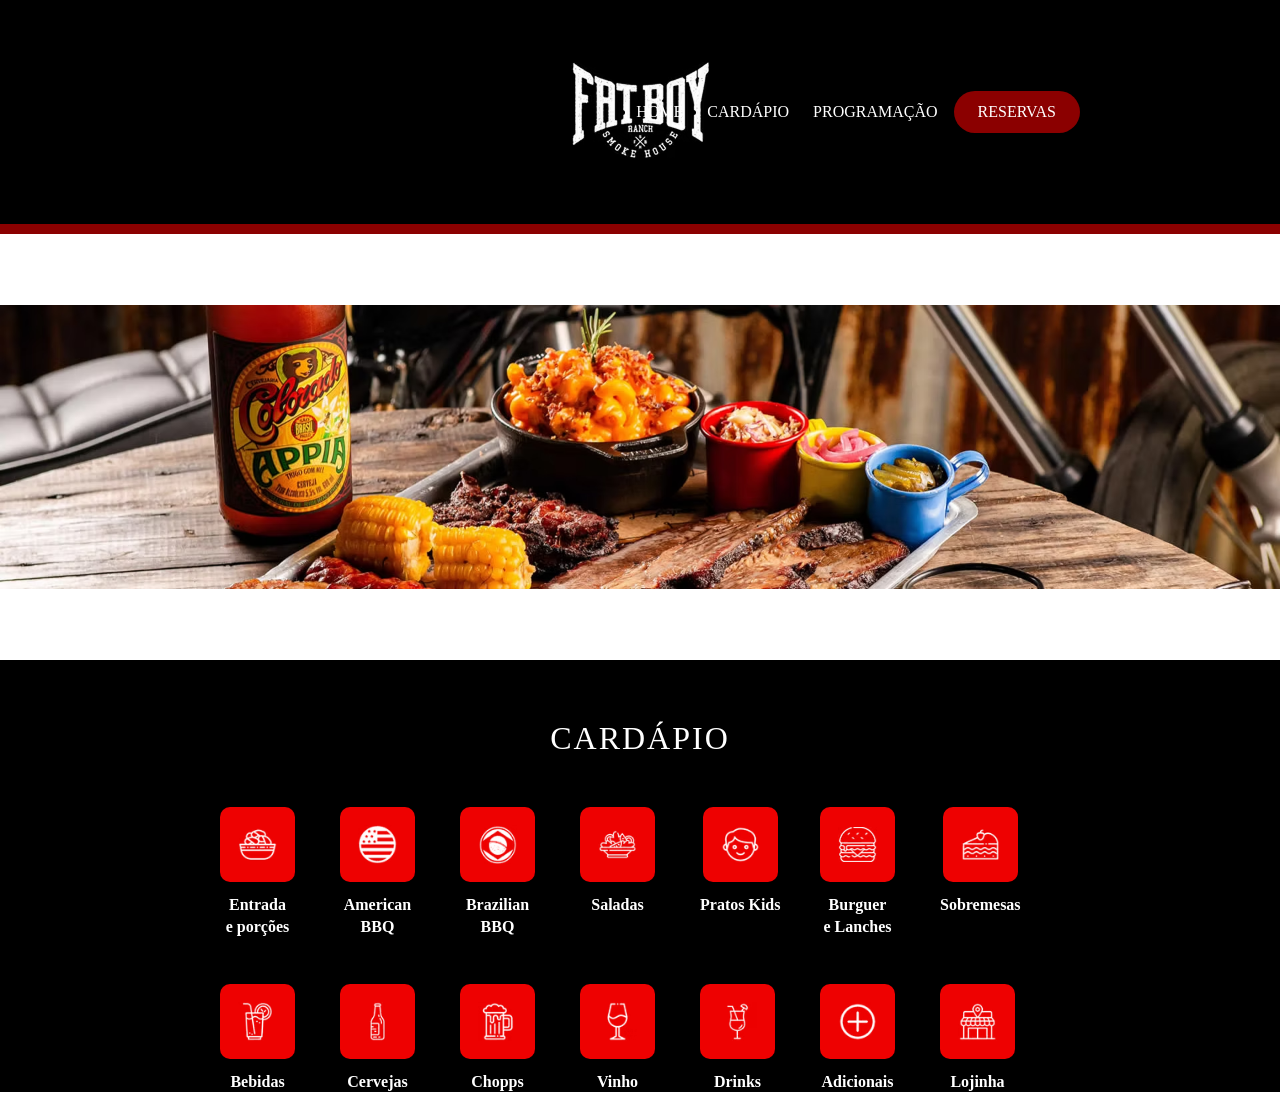
==== index.html @ f8e4cdef "Header, hero e sessão de cardapio" ====
<!doctype html>
<html lang="pt-br">
  <head>
    <meta charset="UTF-8" />
    <meta name="viewport" content="width=device-width, initial-scale=1.0" />
    <link rel="icon" href="/favicon.io.png" />
    <link rel="stylesheet" href="css/style.css" />
    <title>Fat Boy</title>
  </head>
  <body>
    <header class="main-header">
      <a class="logo" href="index.html" title="Retornar a página inicial">
        <img
          class="logo-fatboy"
          src="img/logo-fatboy.png"
          alt="logo branco fatboy"
        />
      </a>
      <nav class="main-nav">
        <ul class="list-links">
          <li><a href="#">HOME</a></li>
          <li><a href="#">CARDÁPIO</a></li>
          <li><a href="#">PROGRAMAÇÃO</a></li>
        </ul>
        <a class="btn-reservas" href="#">RESERVAS</a>
      </nav>
    </header>
    <main>
      <div class="faixa"></div>
      <section class="hero"></section>
      <section class="cardapio">
        <h2>CARDÁPIO</h2>

        <div class="grid-cardapio">
          <a href="#" class="card">
            <img
              src="./img/cardapio/entrada-e-porcoes.png"
              alt="Entrada e porções"
            />
            <h3>Entrada <br />e porções</h3>
          </a>

          <a href="#" class="card">
            <img src="./img/cardapio/american-bbq.png" alt="American BBQ" />
            <h3>American <br />BBQ</h3>
          </a>
          <a href="#" class="card">
            <img src="./img/cardapio/brazilian-bbq.png" alt="Brazilian BBQ" />
            <h3>Brazilian <br />BBQ</h3>
          </a>

          <a href="#" class="card">
            <img src="./img/cardapio/saladas.png" alt="Saladas" />
            <h3>Saladas</h3>
          </a>

          <a href="#" class="card">
            <img src="./img/cardapio/kids.png" alt="Kids" />
            <h3>Pratos Kids</h3>
          </a>

          <a href="#" class="card">
            <img src="./img/cardapio/burguer.png" alt="Burguer e Lanches" />
            <h3>Burguer <br />e Lanches</h3>
          </a>

          <a href="#" class="card">
            <img src="./img/cardapio/sobremesas.png" alt="Sobremesas" />
            <h3>Sobremesas</h3>
          </a>

          <a href="#" class="card">
            <img src="./img/cardapio/bebidas.png" alt="Bebidas" />
            <h3>Bebidas</h3>
          </a>

          <a href="#" class="card">
            <img src="./img/cardapio/cervejas.png" alt="Cervejas" />
            <h3>Cervejas</h3>
          </a>

          <a href="#" class="card">
            <img src="./img/cardapio/chopp.png" alt="Chopps" />
            <h3>Chopps</h3>
          </a>
          <a href="#" class="card">
            <img src="./img/cardapio/vinho.png" alt="Vinho" />
            <h3>Vinho</h3>
          </a>
          <a href="#" class="card">
            <img src="./img/cardapio/drinks.png" alt="Drinks" />
            <h3>Drinks</h3>
          </a>
          <a href="#" class="card">
            <img src="./img/cardapio/adicional.png" alt="Adicionais" />
            <h3>Adicionais</h3>
          </a>

          <a href="#" class="card">
            <img src="./img/cardapio/lojinha.png" alt="Lojinha" />
            <h3>Lojinha</h3>
          </a>
        </div>
      </section>
    </main>
  </body>
</html>
---- css/style.css ----
@import url("./global.css");
@import url("./header.css");
@import url("./hero.css");
@import url("./cardapio.css");
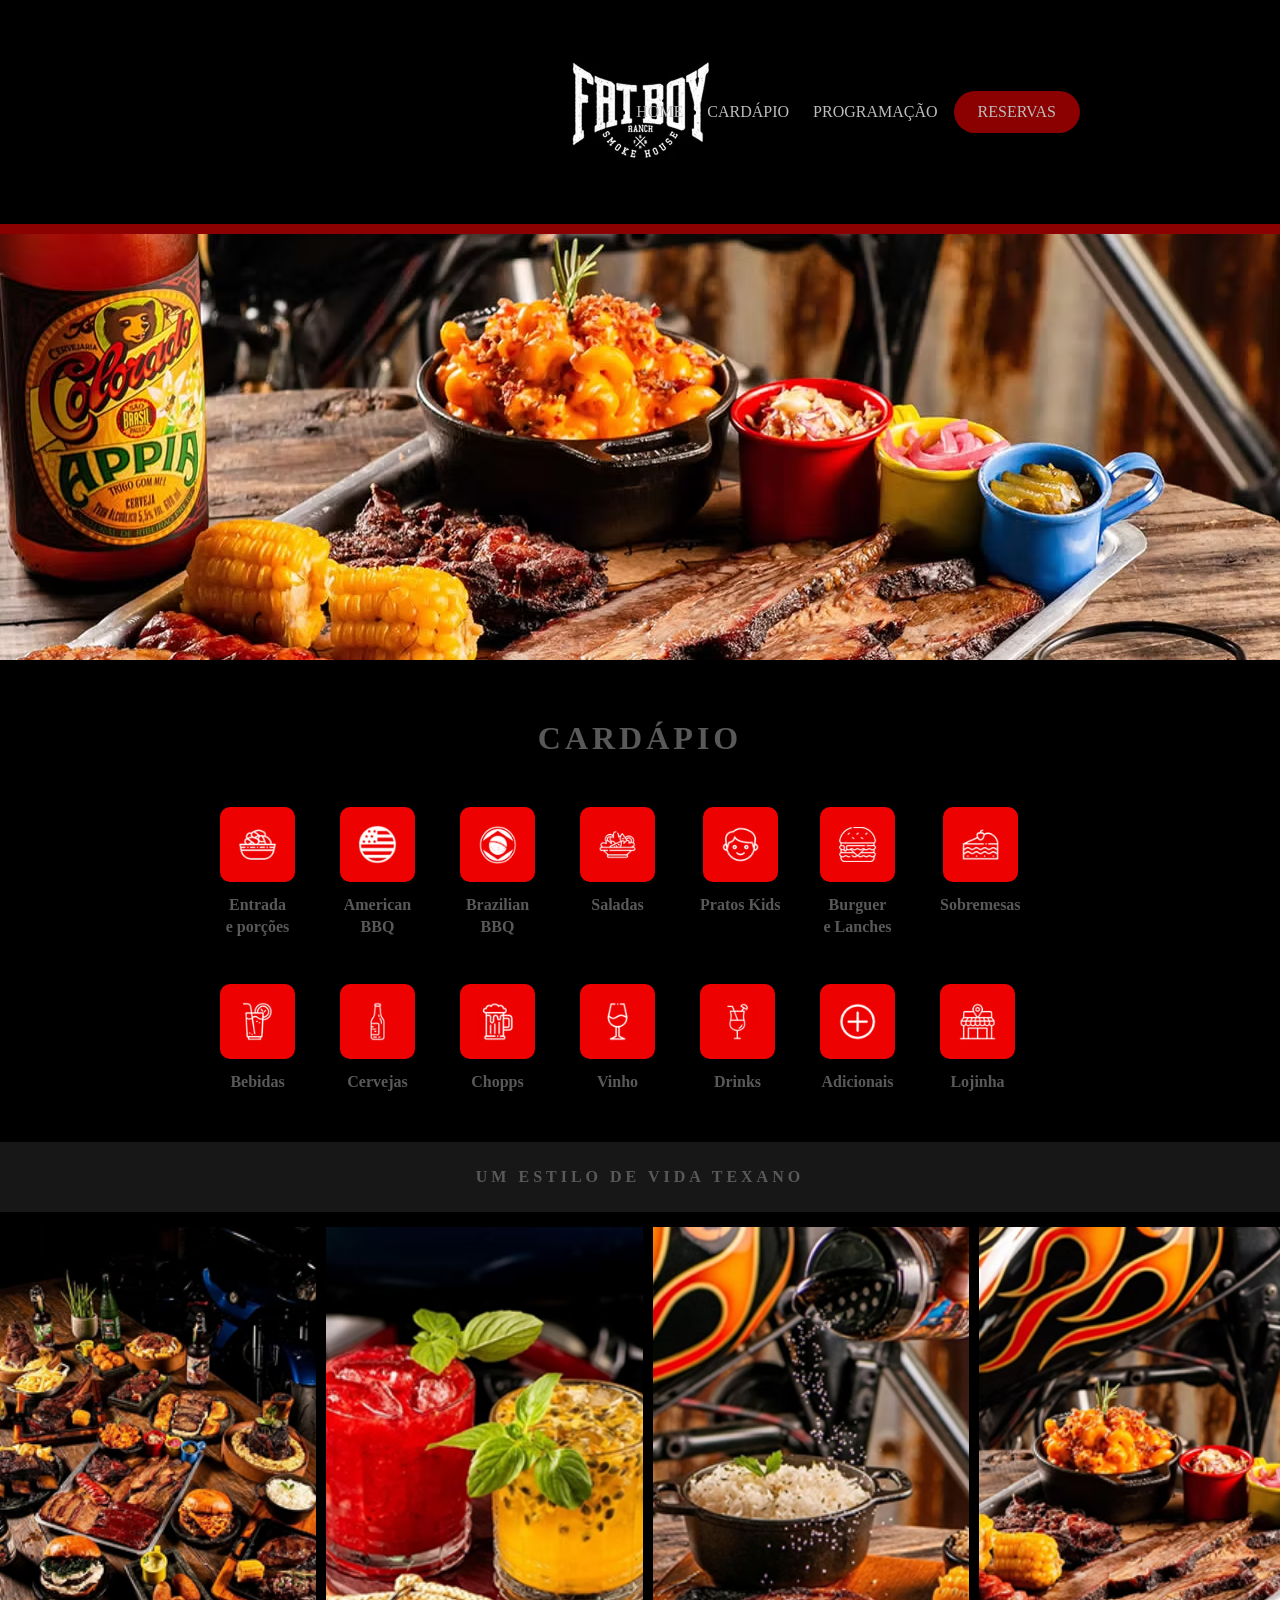
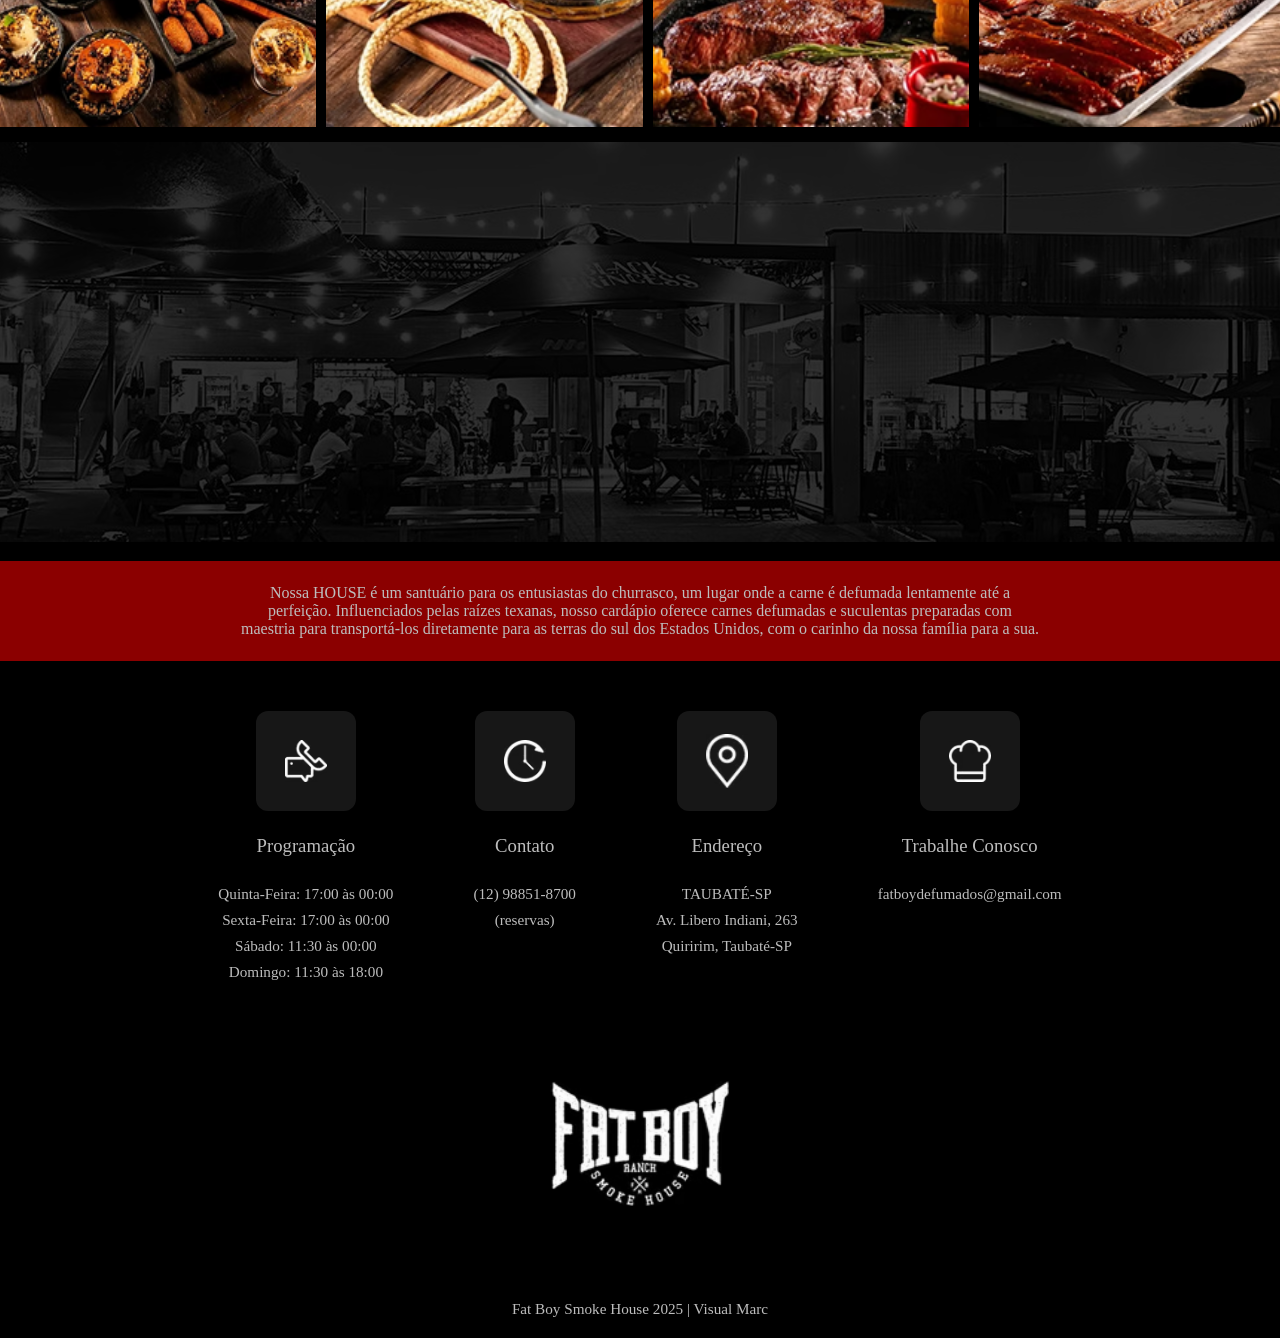
==== commit 44fe9f0e: "finaliza sessões principais" ====
--- a/index.html
+++ b/index.html
@@ -102,6 +102,85 @@
           </a>
         </div>
       </section>
+      <section class="segunda-faixa">
+        <h2>UM ESTILO DE VIDA TEXANO</h2>
+      </section>
+      <section class="galeria">
+        <img src="./img/img-1.png" alt="" />
+        <img src="./img/img-2.png" alt="" />
+        <img src="./img/img-3.png" alt="" />
+        <img src="./img/img-4.png" alt="" />
+      </section>
+      <section class="ta-no-fat-boy">
+        <div class="container-fatboy">
+          <img class="img-section" src="./img/section-lugar.png" alt="" />
+        </div>
+      </section>
+      <section class="terceira-faixa">
+        <p>
+          Nossa HOUSE é um santuário para os entusiastas do churrasco, um lugar
+          onde a carne é defumada lentamente até a perfeição. Influenciados
+          pelas raízes texanas, nosso cardápio oferece carnes defumadas e
+          suculentas preparadas com maestria para transportá-los diretamente
+          para as terras do sul dos Estados Unidos, com o carinho da nossa
+          família para a sua.
+        </p>
+      </section>
     </main>
+    <footer class="footer">
+      <section class="footer-info">
+        <div class="footer-card">
+          <div class="footer-icon">
+            <img src="./img/horario.png" alt="Horário de Funcionamento" />
+          </div>
+
+          <h3>Programação</h3>
+
+          <p>Quinta-Feira: 17:00 às 00:00</p>
+          <p>Sexta-Feira: 17:00 às 00:00</p>
+          <p>Sábado: 11:30 às 00:00</p>
+          <p>Domingo: 11:30 às 18:00</p>
+        </div>
+
+        <div class="footer-card">
+          <div class="footer-icon">
+            <img src="./img/contato.png" alt="Contato" />
+          </div>
+
+          <h3>Contato</h3>
+
+          <p>(12) 98851-8700</p>
+          <p>(reservas)</p>
+        </div>
+
+        <div class="footer-card">
+          <div class="footer-icon">
+            <img src="./img/local.png" alt="Endereço" />
+          </div>
+
+          <h3>Endereço</h3>
+
+          <p>TAUBATÉ-SP</p>
+          <p>Av. Libero Indiani, 263</p>
+          <p>Quiririm, Taubaté-SP</p>
+        </div>
+
+        <div class="footer-card">
+          <div class="footer-icon">
+            <img src="./img/trabalhe.png" alt="Trabalhe Conosco" />
+          </div>
+
+          <h3>Trabalhe Conosco</h3>
+
+          <p>fatboydefumados@gmail.com</p>
+        </div>
+      </section>
+
+      <section class="footer-bottom">
+        <img src="./img/logo-fatboy.png" alt="Logo Fat Boy Smoke House" />
+
+        <p>Fat Boy Smoke House 2025 | Visual Marc</p>
+      </section>
+    </footer>
   </body>
 </html>
--- a/css/style.css
+++ b/css/style.css
@@ -2,3 +2,6 @@
 @import url("./header.css");
 @import url("./hero.css");
 @import url("./cardapio.css");
+@import url("./galeria.css");
+@import url("./ta-no-fat-boy.css");
+@import url("./footer.css");
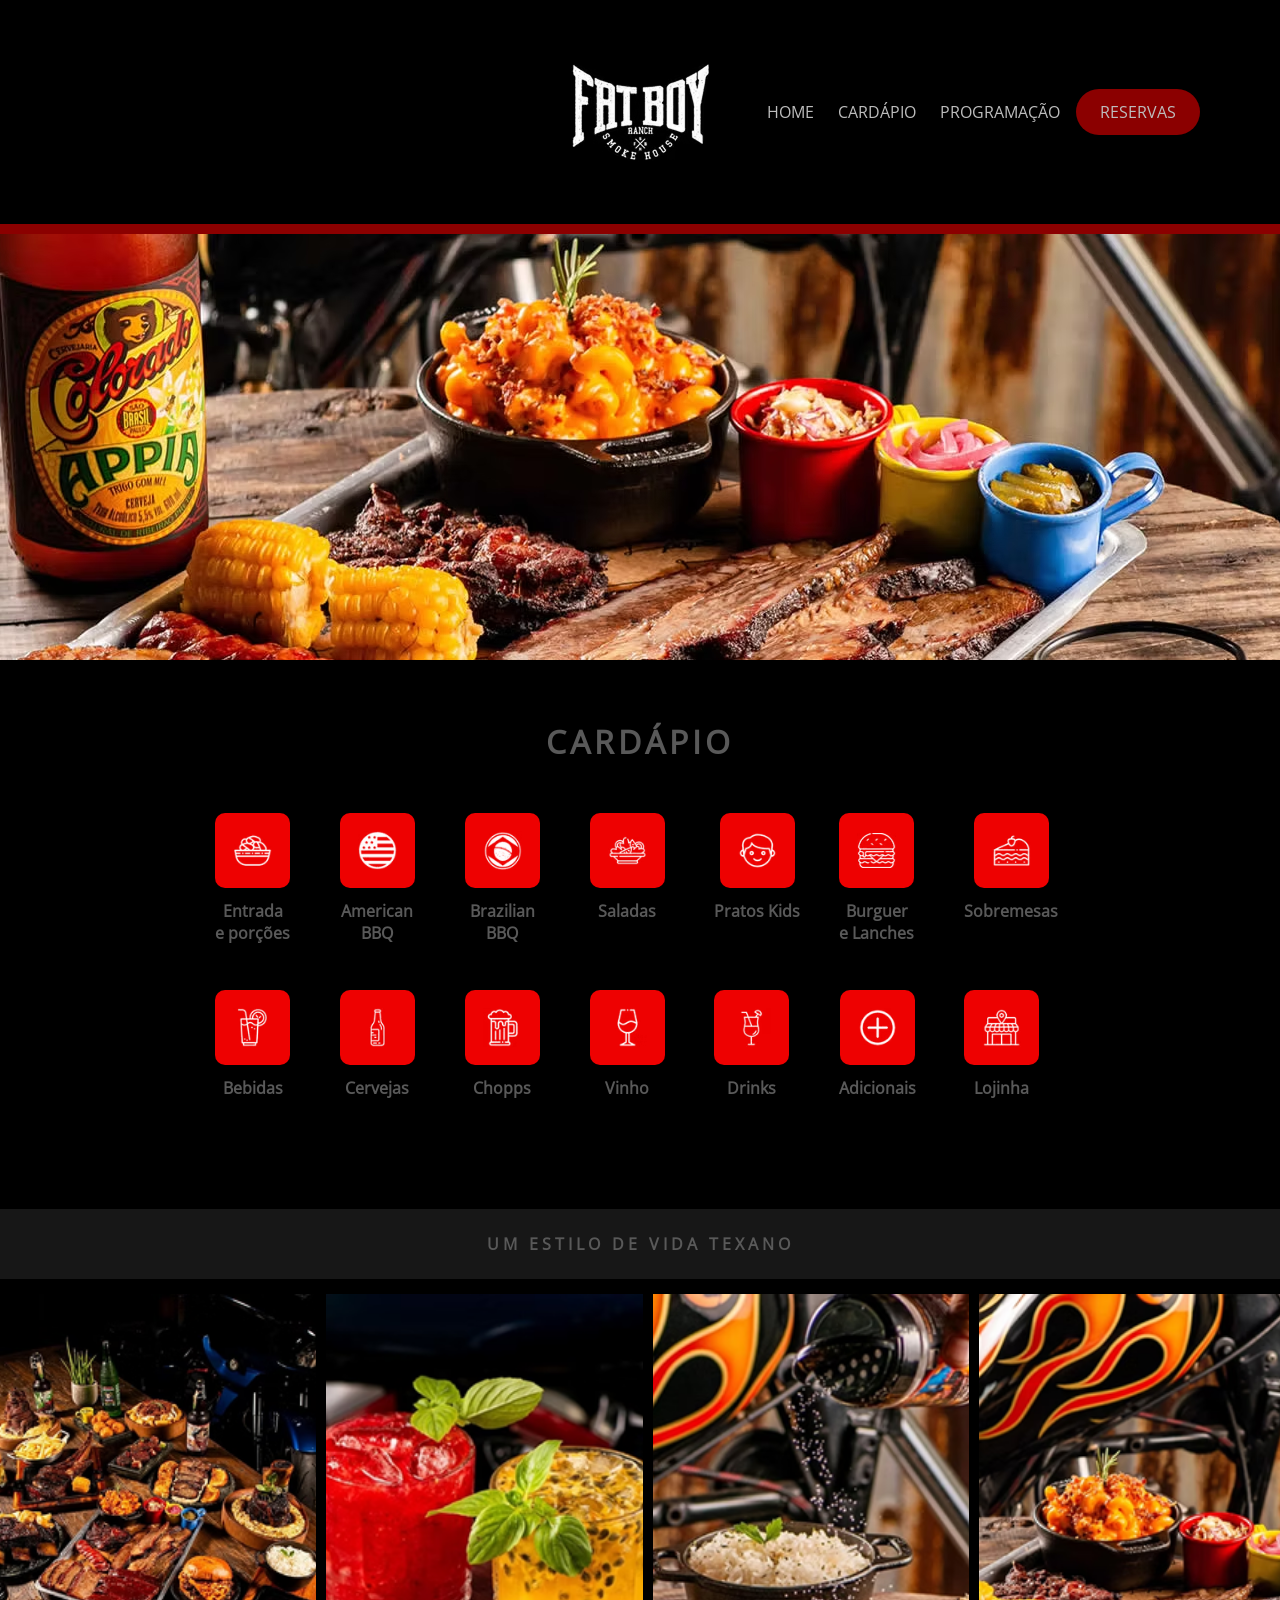
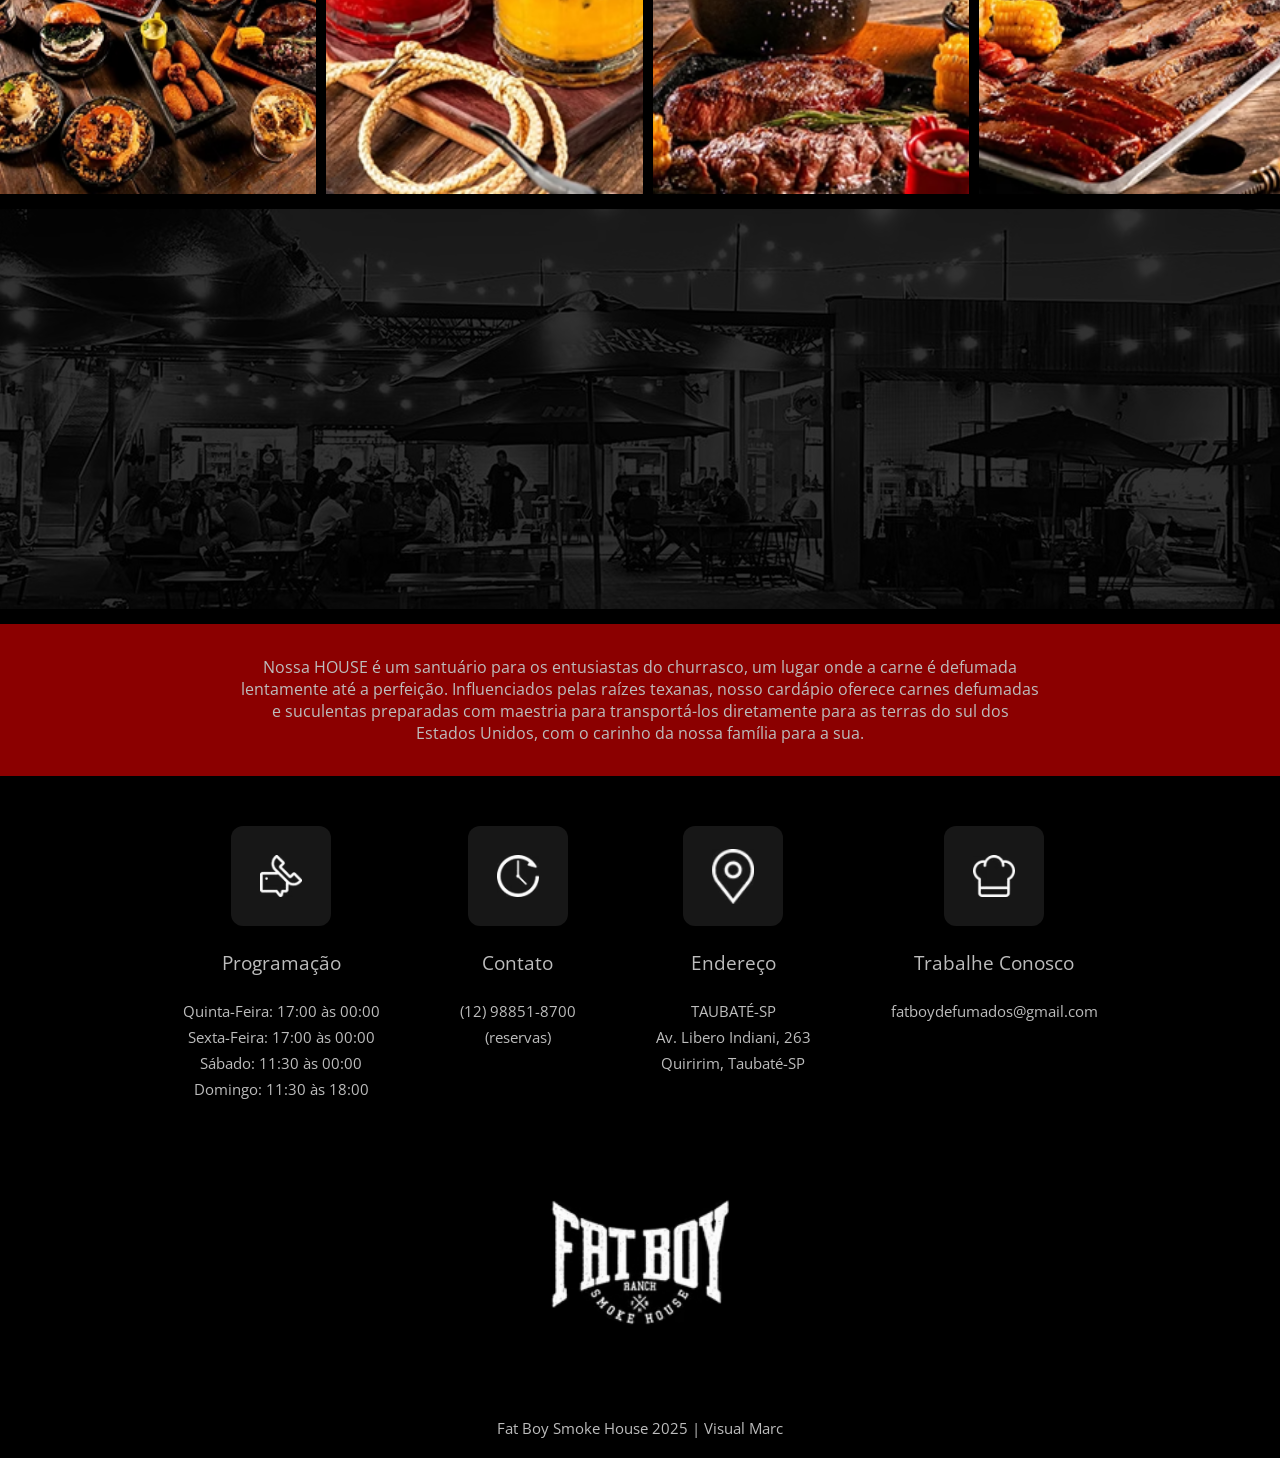
==== commit 4dcb6afb: "direcionar botao home e drink" ====
--- a/index.html
+++ b/index.html
@@ -18,7 +18,7 @@
       </a>
       <nav class="main-nav">
         <ul class="list-links">
-          <li><a href="#">HOME</a></li>
+          <li><a href="index.html">HOME</a></li>
           <li><a href="#">CARDÁPIO</a></li>
           <li><a href="#">PROGRAMAÇÃO</a></li>
         </ul>
@@ -87,7 +87,7 @@
             <img src="./img/cardapio/vinho.png" alt="Vinho" />
             <h3>Vinho</h3>
           </a>
-          <a href="#" class="card">
+          <a href="drinks.html" class="card">
             <img src="./img/cardapio/drinks.png" alt="Drinks" />
             <h3>Drinks</h3>
           </a>
--- a/css/style.css
+++ b/css/style.css
@@ -5,3 +5,4 @@
 @import url("./galeria.css");
 @import url("./ta-no-fat-boy.css");
 @import url("./footer.css");
+@import url("./drinks.css");
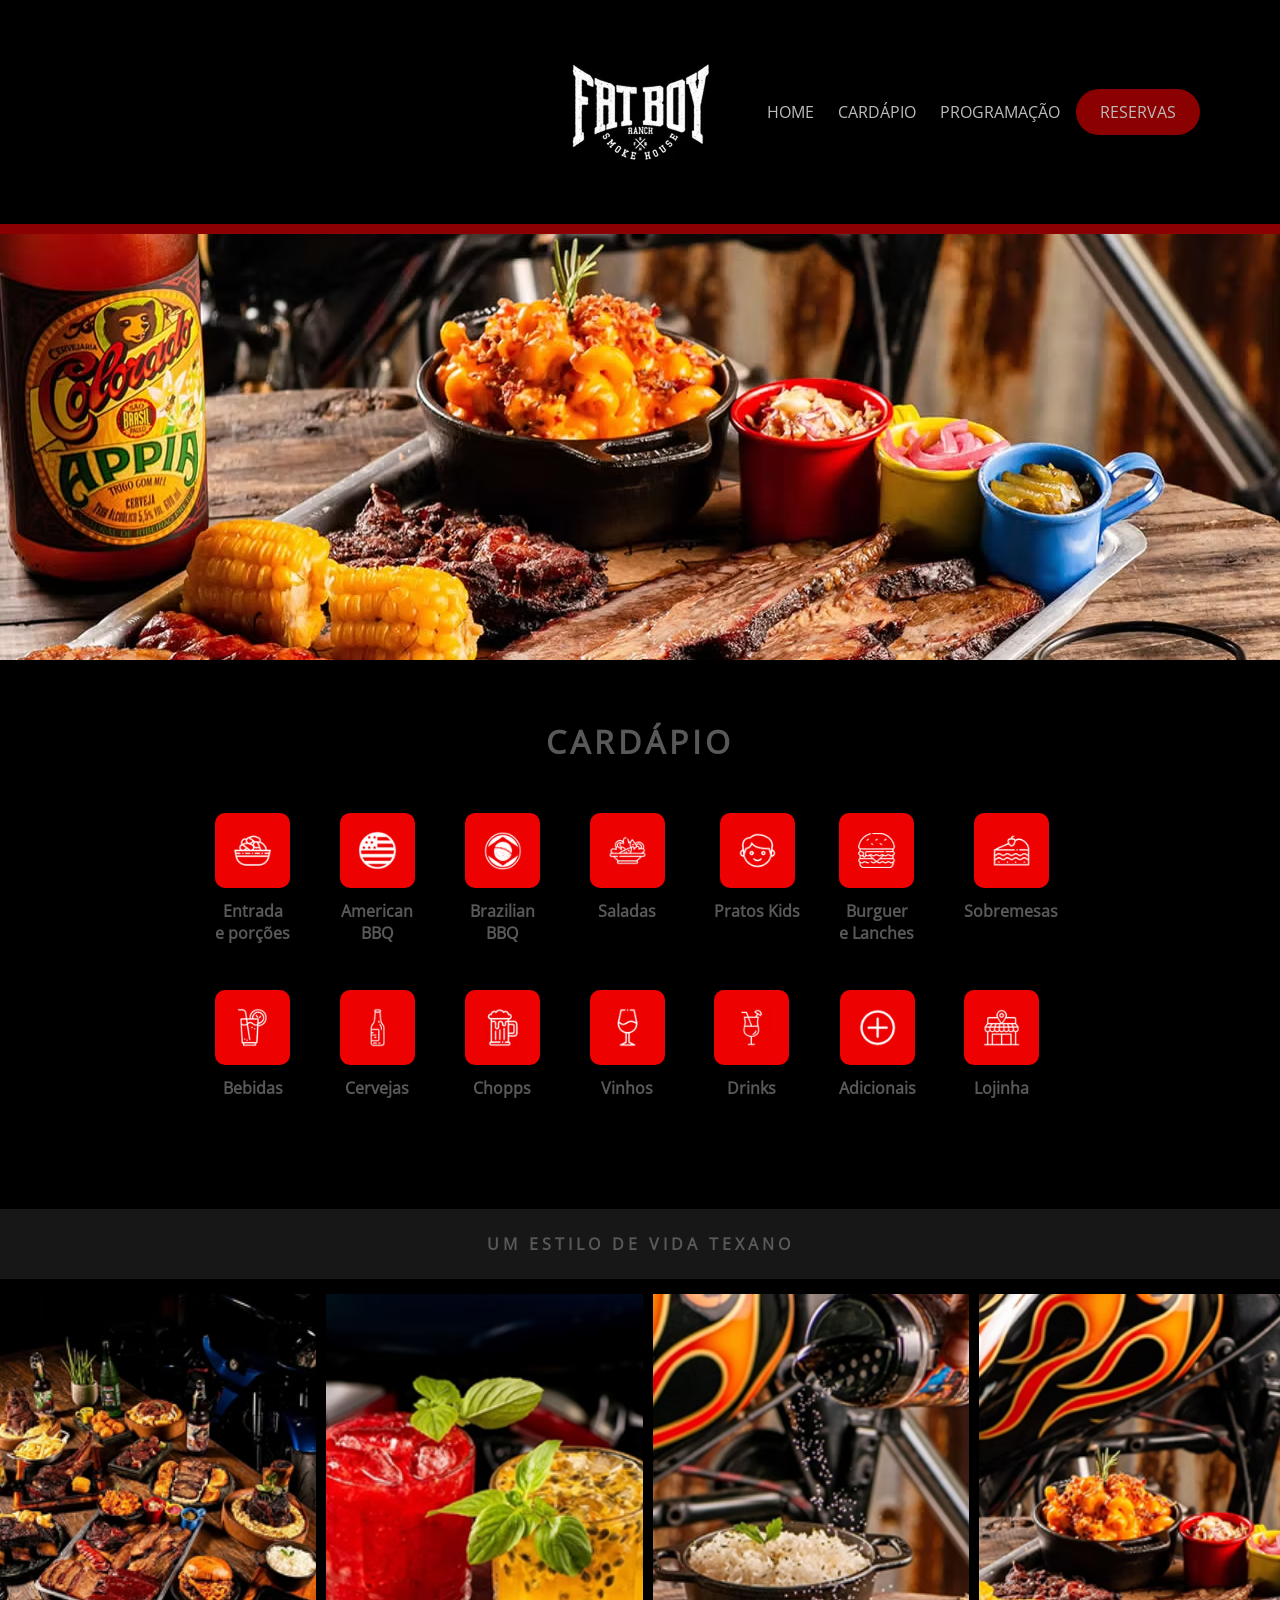
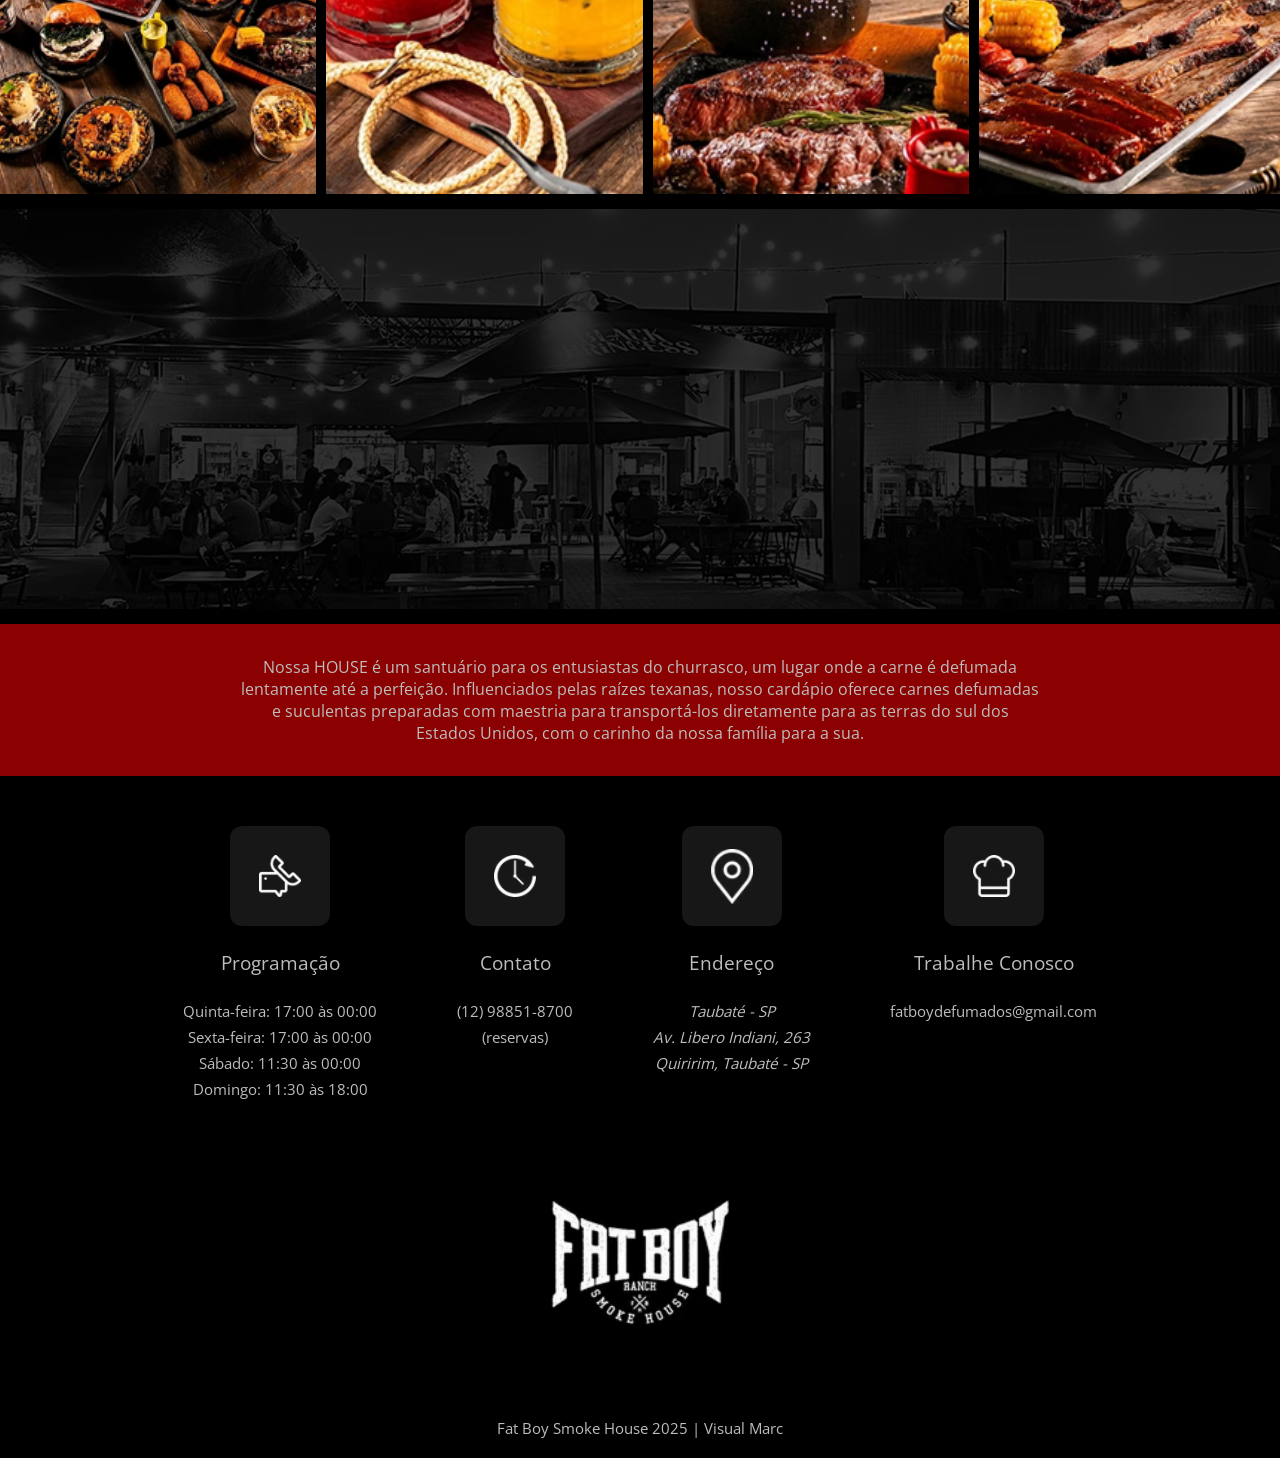
==== commit 10005383: "organização da estrutura HTML e CSS" ====
--- a/index.html
+++ b/index.html
@@ -1,52 +1,73 @@
 <!doctype html>
-<html lang="pt-br">
+<html lang="pt-BR">
   <head>
     <meta charset="UTF-8" />
     <meta name="viewport" content="width=device-width, initial-scale=1.0" />
+
+    <title>Fat Boy</title>
+
     <link rel="icon" href="/favicon.io.png" />
     <link rel="stylesheet" href="css/style.css" />
-    <title>Fat Boy</title>
   </head>
+
   <body>
     <header class="main-header">
-      <a class="logo" href="index.html" title="Retornar a página inicial">
-        <img
-          class="logo-fatboy"
-          src="img/logo-fatboy.png"
-          alt="logo branco fatboy"
-        />
+      <a class="logo" href="index.html" title="Retornar à página inicial">
+        <img class="logo-fatboy" src="img/logo-fatboy.png" alt="Logo Fat Boy" />
       </a>
-      <nav class="main-nav">
+
+      <nav class="main-nav" aria-label="Navegação principal">
         <ul class="list-links">
           <li><a href="index.html">HOME</a></li>
-          <li><a href="#">CARDÁPIO</a></li>
-          <li><a href="#">PROGRAMAÇÃO</a></li>
+          <li><a href="cardapio.html">CARDÁPIO</a></li>
+          <li><a href="#programacao">PROGRAMAÇÃO</a></li>
         </ul>
-        <a class="btn-reservas" href="#">RESERVAS</a>
+
+        <a
+          class="btn-reservas"
+          href="https://wa.me/5512988518700?text=Olá,%20gostaria%20de%20fazer%20uma%20reserva."
+          target="_blank"
+          rel="noopener noreferrer"
+        >
+          RESERVAS
+        </a>
       </nav>
     </header>
+
     <main>
-      <div class="faixa"></div>
-      <section class="hero"></section>
-      <section class="cardapio">
-        <h2>CARDÁPIO</h2>
+      <div class="faixa" aria-hidden="true"></div>
+
+      <section class="hero" aria-label="Banner principal"></section>
+
+      <section class="cardapio" aria-labelledby="titulo-cardapio">
+        <h2 id="titulo-cardapio">CARDÁPIO</h2>
 
         <div class="grid-cardapio">
-          <a href="#" class="card">
+          <a href="cardapio.html" class="card">
             <img
               src="./img/cardapio/entrada-e-porcoes.png"
               alt="Entrada e porções"
             />
-            <h3>Entrada <br />e porções</h3>
+            <h3>
+              Entrada <br />
+              e porções
+            </h3>
           </a>
 
           <a href="#" class="card">
             <img src="./img/cardapio/american-bbq.png" alt="American BBQ" />
-            <h3>American <br />BBQ</h3>
-          </a>
+            <h3>
+              American <br />
+              BBQ
+            </h3>
+          </a>
+
           <a href="#" class="card">
             <img src="./img/cardapio/brazilian-bbq.png" alt="Brazilian BBQ" />
-            <h3>Brazilian <br />BBQ</h3>
+            <h3>
+              Brazilian <br />
+              BBQ
+            </h3>
           </a>
 
           <a href="#" class="card">
@@ -55,13 +76,16 @@
           </a>
 
           <a href="#" class="card">
-            <img src="./img/cardapio/kids.png" alt="Kids" />
+            <img src="./img/cardapio/kids.png" alt="Pratos Kids" />
             <h3>Pratos Kids</h3>
           </a>
 
-          <a href="#" class="card">
+          <a href="lanches.html" class="card">
             <img src="./img/cardapio/burguer.png" alt="Burguer e Lanches" />
-            <h3>Burguer <br />e Lanches</h3>
+            <h3>
+              Burguer <br />
+              e Lanches
+            </h3>
           </a>
 
           <a href="#" class="card">
@@ -83,14 +107,17 @@
             <img src="./img/cardapio/chopp.png" alt="Chopps" />
             <h3>Chopps</h3>
           </a>
-          <a href="#" class="card">
-            <img src="./img/cardapio/vinho.png" alt="Vinho" />
-            <h3>Vinho</h3>
-          </a>
+
+          <a href="#" class="card">
+            <img src="./img/cardapio/vinho.png" alt="Vinhos" />
+            <h3>Vinhos</h3>
+          </a>
+
           <a href="drinks.html" class="card">
             <img src="./img/cardapio/drinks.png" alt="Drinks" />
             <h3>Drinks</h3>
           </a>
+
           <a href="#" class="card">
             <img src="./img/cardapio/adicional.png" alt="Adicionais" />
             <h3>Adicionais</h3>
@@ -102,20 +129,28 @@
           </a>
         </div>
       </section>
+
       <section class="segunda-faixa">
         <h2>UM ESTILO DE VIDA TEXANO</h2>
       </section>
-      <section class="galeria">
-        <img src="./img/img-1.png" alt="" />
-        <img src="./img/img-2.png" alt="" />
-        <img src="./img/img-3.png" alt="" />
-        <img src="./img/img-4.png" alt="" />
-      </section>
+
+      <section class="galeria" aria-label="Galeria de imagens">
+        <img src="./img/img-1.png" alt="Ambiente Fat Boy" />
+        <img src="./img/img-2.png" alt="Prato servido Fat Boy" />
+        <img src="./img/img-3.png" alt="Área interna Fat Boy" />
+        <img src="./img/img-4.png" alt="Experiência Fat Boy" />
+      </section>
+
       <section class="ta-no-fat-boy">
         <div class="container-fatboy">
-          <img class="img-section" src="./img/section-lugar.png" alt="" />
+          <img
+            class="img-section"
+            src="./img/section-lugar.png"
+            alt="Ambiente Fat Boy Smoke House"
+          />
         </div>
       </section>
+
       <section class="terceira-faixa">
         <p>
           Nossa HOUSE é um santuário para os entusiastas do churrasco, um lugar
@@ -127,22 +162,23 @@
         </p>
       </section>
     </main>
+
     <footer class="footer">
       <section class="footer-info">
-        <div class="footer-card">
-          <div class="footer-icon">
-            <img src="./img/horario.png" alt="Horário de Funcionamento" />
+        <article id="programacao" class="footer-card">
+          <div class="footer-icon">
+            <img src="./img/horario.png" alt="Horário de funcionamento" />
           </div>
 
           <h3>Programação</h3>
 
-          <p>Quinta-Feira: 17:00 às 00:00</p>
-          <p>Sexta-Feira: 17:00 às 00:00</p>
+          <p>Quinta-feira: 17:00 às 00:00</p>
+          <p>Sexta-feira: 17:00 às 00:00</p>
           <p>Sábado: 11:30 às 00:00</p>
           <p>Domingo: 11:30 às 18:00</p>
-        </div>
-
-        <div class="footer-card">
+        </article>
+
+        <article class="footer-card">
           <div class="footer-icon">
             <img src="./img/contato.png" alt="Contato" />
           </div>
@@ -151,29 +187,31 @@
 
           <p>(12) 98851-8700</p>
           <p>(reservas)</p>
-        </div>
-
-        <div class="footer-card">
+        </article>
+
+        <article class="footer-card">
           <div class="footer-icon">
             <img src="./img/local.png" alt="Endereço" />
           </div>
 
           <h3>Endereço</h3>
 
-          <p>TAUBATÉ-SP</p>
-          <p>Av. Libero Indiani, 263</p>
-          <p>Quiririm, Taubaté-SP</p>
-        </div>
-
-        <div class="footer-card">
-          <div class="footer-icon">
-            <img src="./img/trabalhe.png" alt="Trabalhe Conosco" />
+          <address>
+            <p>Taubaté - SP</p>
+            <p>Av. Libero Indiani, 263</p>
+            <p>Quiririm, Taubaté - SP</p>
+          </address>
+        </article>
+
+        <article class="footer-card">
+          <div class="footer-icon">
+            <img src="./img/trabalhe.png" alt="Trabalhe conosco" />
           </div>
 
           <h3>Trabalhe Conosco</h3>
 
           <p>fatboydefumados@gmail.com</p>
-        </div>
+        </article>
       </section>
 
       <section class="footer-bottom">
--- a/css/style.css
+++ b/css/style.css
@@ -6,3 +6,5 @@
 @import url("./ta-no-fat-boy.css");
 @import url("./footer.css");
 @import url("./drinks.css");
+@import url("./lanches.css");
+@import url("./mais-pedidos.css");
